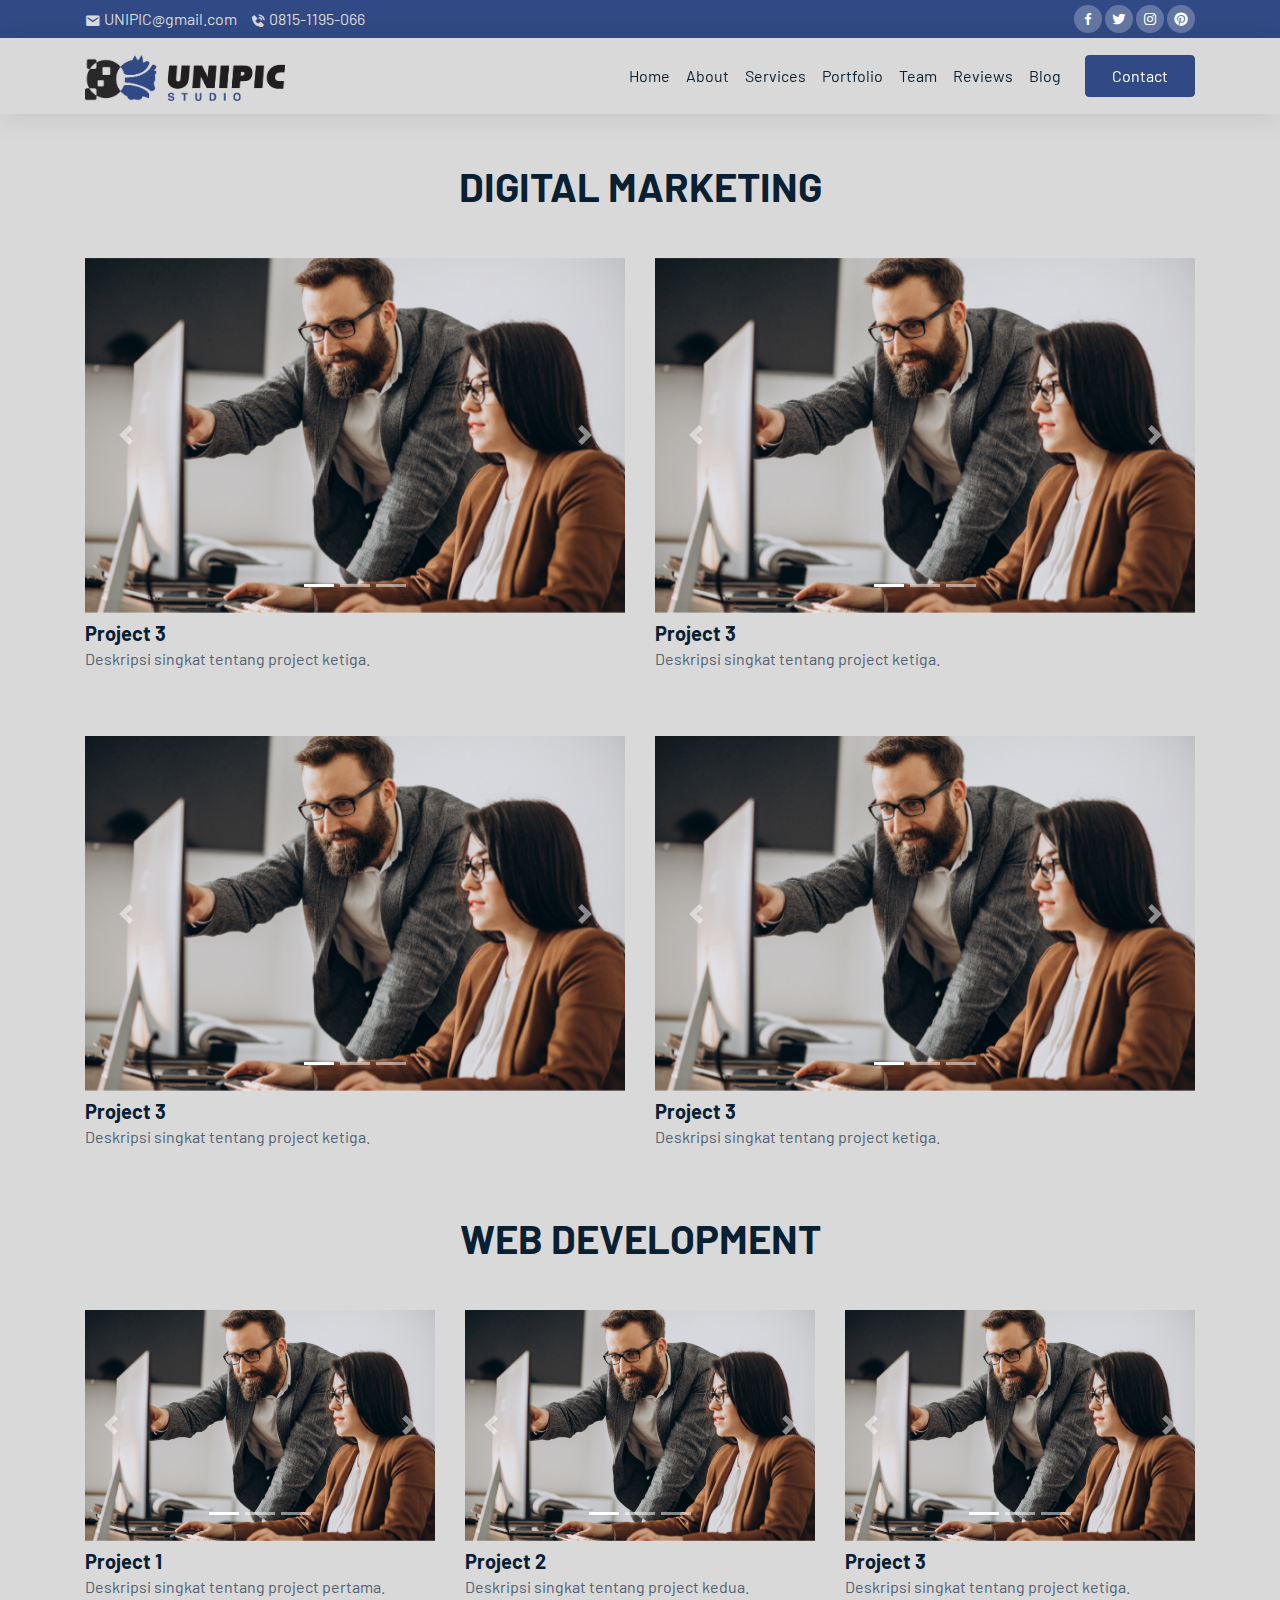
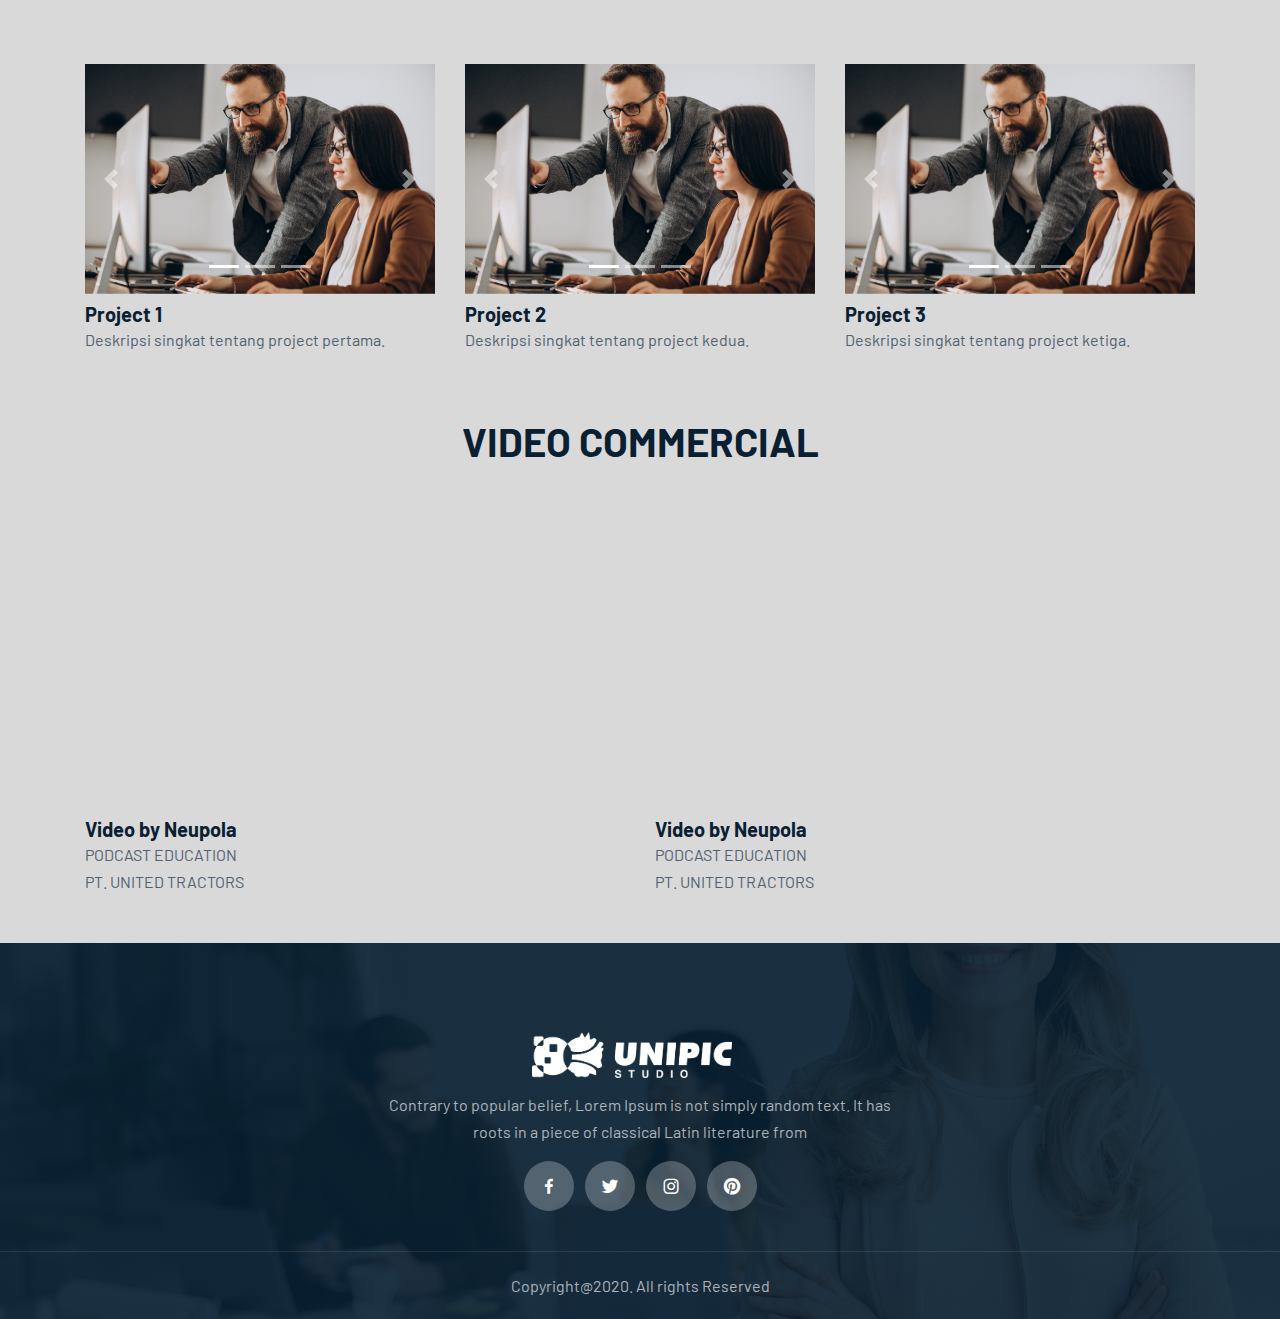
==== porto.html @ aa604f10 "first commit" ====
<!DOCTYPE html>
<html lang="en">
  <head>
    <meta charset="UTF-8" />
    <meta name="viewport" content="width=device-width, initial-scale=1.0" />
    <!-- Bootstrap CSS -->
    <link rel="stylesheet" href="css/bootstrap.min.css" />
    <link rel="stylesheet" href="css/owl.carousel.min.css" />
    <link rel="stylesheet" href="css/owl.theme.default.min.css" />

    <link
      href="https://unpkg.com/boxicons@2.1.1/css/boxicons.min.css"
      rel="stylesheet"
    />

    <link
      rel="stylesheet"
      href="https://cdn.jsdelivr.net/npm/bootstrap@4.3.1/dist/css/bootstrap.min.css"
      integrity="sha384-ggOyR0iXCbMQv3Xipma34MD+dH/1fQ784/j6cY/iJTQUOhcWr7x9JvoRxT2MZw1T"
      crossorigin="anonymous"
    />
    <!--  -->
    <script
      defer
      src="https://code.jquery.com/jquery-3.3.1.slim.min.js"
      integrity="sha384-q8i/X+965DzO0rT7abK41JStQIAqVgRVzpbzo5smXKp4YfRvH+8abtTE1Pi6jizo"
      crossorigin="anonymous"
    ></script>
    <script
      defer
      src="https://cdn.jsdelivr.net/npm/popper.js@1.14.7/dist/umd/popper.min.js"
      integrity="sha384-UO2eT0CpHqdSJQ6hJty5KVphtPhzWj9WO1clHTMGa3JDZwrnQq4sF86dIHNDz0W1"
      crossorigin="anonymous"
    ></script>
    <script
      defer
      src="https://cdn.jsdelivr.net/npm/bootstrap@4.3.1/dist/js/bootstrap.min.js"
      integrity="sha384-JjSmVgyd0p3pXB1rRibZUAYoIIy6OrQ6VrjIEaFf/nJGzIxFDsf4x0xIM+B07jRM"
      crossorigin="anonymous"
    ></script>
    <link rel="stylesheet" href="css/porto.css" />
    <title>Our Portfolio</title>
  </head>
  <body>
    <!-- TOP NAV -->
    <div class="top-nav" id="home">
      <div class="container">
        <div class="row justify-content-between">
          <div class="col-auto">
            <p><i class="bx bxs-envelope"></i> UNIPIC@gmail.com</p>
            <p><i class="bx bxs-phone-call"></i> 0815-1195-066</p>
          </div>
          <div class="col-auto social-icons">
            <a href="#"><i class="bx bxl-facebook"></i></a>
            <a href="#"><i class="bx bxl-twitter"></i></a>
            <a href="#"><i class="bx bxl-instagram"></i></a>
            <a href="#"><i class="bx bxl-pinterest"></i></a>
          </div>
        </div>
      </div>
    </div>

    <!-- BOTTOM NAV -->
    <nav class="navbar navbar-expand-lg sticky-top">
      <div class="container">
        <a class="navbar-brand" href="index.html">
          <img
            src="img/logo unipic original 2.png"
            alt="UNIPIC STUDIO"
            style="width: 200px; height: auto"
          />
        </a>
        <button
          class="navbar-toggler"
          type="button"
          data-bs-toggle="collapse"
          data-bs-target="#navbarNav"
          aria-controls="navbarNav"
          aria-expanded="false"
          aria-label="Toggle navigation"
        >
          <span class="navbar-toggler-icon"></span>
        </button>
        <div class="collapse navbar-collapse" id="navbarNav">
          <ul class="navbar-nav ms-auto">
            <li class="nav-item">
              <a class="nav-link" href="index.html">Home</a>
            </li>
            <li class="nav-item">
              <a class="nav-link" href="#about">About</a>
            </li>
            <li class="nav-item">
              <a class="nav-link" href="#services">Services</a>
            </li>
            <li class="nav-item">
              <a class="nav-link" href="#portfolio">Portfolio</a>
            </li>
            <li class="nav-item">
              <a class="nav-link" href="#team">Team</a>
            </li>
            <li class="nav-item">
              <a class="nav-link" href="#reviews">Reviews</a>
            </li>
            <li class="nav-item">
              <a class="nav-link" href="#blog">Blog</a>
            </li>
          </ul>
          <a
            href="#"
            data-bs-toggle="modal"
            data-bs-target="#exampleModal"
            class="btn btn-brand ms-lg-3"
            >Contact</a
          >
        </div>
      </div>
    </nav>
    <!-- Body Content -->
    <section class="container">
      <div class="member__tittle text-center mt-5">
        <h1>DIGITAL MARKETING</h1>
      </div>
      <div class="row mt-5">
        <!-- fisrt carousel -->
        <div class="col-md-6">
          <div
            id="carouselExampleIndicators1"
            class="carousel slide"
            data-ride="carousel"
          >
            <div class="carousel-inner">
              <div class="carousel-item active">
                <img src="img/project1.jpg" class="d-block w-100" alt="..." />
              </div>
              <div class="carousel-item">
                <img src="img/project2.jpg" class="d-block w-100" alt="..." />
              </div>
              <div class="carousel-item">
                <img src="img/project3.jpg" class="d-block w-100" alt="..." />
              </div>
              <ol class="carousel-indicators">
                <li
                  data-target="#carouselExampleIndicators1"
                  data-slide-to="0"
                  class="active"
                ></li>
                <li
                  data-target="#carouselExampleIndicators1"
                  data-slide-to="1"
                ></li>
                <li
                  data-target="#carouselExampleIndicators1"
                  data-slide-to="2"
                ></li>
              </ol>
            </div>
            <a
              class="carousel-control-prev"
              href="#carouselExampleIndicators1"
              role="button"
              data-slide="prev"
            >
              <span
                class="carousel-control-prev-icon"
                aria-hidden="true"
              ></span>
              <span class="sr-only">Previous</span>
            </a>
            <a
              class="carousel-control-next"
              href="#carouselExampleIndicators1"
              role="button"
              data-slide="next"
            >
              <span
                class="carousel-control-next-icon"
                aria-hidden="true"
              ></span>
              <span class="sr-only">Next</span>
            </a>
          </div>
          <div class="card-info mt-2">
            <h5>Project 3</h5>
            <p>Deskripsi singkat tentang project ketiga.</p>
          </div>
        </div>

        <!-- second carousel -->
        <div class="col-md-6">
          <div
            id="carouselExampleIndicators2"
            class="carousel slide"
            data-ride="carousel"
          >
            <div class="carousel-inner">
              <div class="carousel-item active">
                <img src="img/project1.jpg" class="d-block w-100" alt="..." />
              </div>
              <div class="carousel-item">
                <img src="img/project2.jpg" class="d-block w-100" alt="..." />
              </div>
              <div class="carousel-item">
                <img src="img/project3.jpg" class="d-block w-100" alt="..." />
              </div>
              <ol class="carousel-indicators">
                <li
                  data-target="#carouselExampleIndicators2"
                  data-slide-to="0"
                  class="active"
                ></li>
                <li
                  data-target="#carouselExampleIndicators2"
                  data-slide-to="1"
                ></li>
                <li
                  data-target="#carouselExampleIndicators2"
                  data-slide-to="2"
                ></li>
              </ol>
            </div>
            <a
              class="carousel-control-prev"
              href="#carouselExampleIndicators2"
              role="button"
              data-slide="prev"
            >
              <span
                class="carousel-control-prev-icon"
                aria-hidden="true"
              ></span>
              <span class="sr-only">Previous</span>
            </a>
            <a
              class="carousel-control-next"
              href="#carouselExampleIndicators2"
              role="button"
              data-slide="next"
            >
              <span
                class="carousel-control-next-icon"
                aria-hidden="true"
              ></span>
              <span class="sr-only">Next</span>
            </a>
          </div>
          <div class="card-info mt-2">
            <h5>Project 3</h5>
            <p>Deskripsi singkat tentang project ketiga.</p>
          </div>
        </div>
      </div>
      <div class="row mt-5">
        <!-- third carousel -->
        <div class="col-md-6">
          <div
            id="carouselExampleIndicators3"
            class="carousel slide"
            data-ride="carousel"
          >
            <div class="carousel-inner">
              <div class="carousel-item active">
                <img src="img/project1.jpg" class="d-block w-100" alt="..." />
              </div>
              <div class="carousel-item">
                <img src="img/project2.jpg" class="d-block w-100" alt="..." />
              </div>
              <div class="carousel-item">
                <img src="img/project3.jpg" class="d-block w-100" alt="..." />
              </div>
              <ol class="carousel-indicators">
                <li
                  data-target="#carouselExampleIndicators3"
                  data-slide-to="0"
                  class="active"
                ></li>
                <li
                  data-target="#carouselExampleIndicators3"
                  data-slide-to="1"
                ></li>
                <li
                  data-target="#carouselExampleIndicators3"
                  data-slide-to="2"
                ></li>
              </ol>
            </div>
            <a
              class="carousel-control-prev"
              href="#carouselExampleIndicators3"
              role="button"
              data-slide="prev"
            >
              <span
                class="carousel-control-prev-icon"
                aria-hidden="true"
              ></span>
              <span class="sr-only">Previous</span>
            </a>
            <a
              class="carousel-control-next"
              href="#carouselExampleIndicators3"
              role="button"
              data-slide="next"
            >
              <span
                class="carousel-control-next-icon"
                aria-hidden="true"
              ></span>
              <span class="sr-only">Next</span>
            </a>
          </div>
          <div class="card-info mt-2">
            <h5>Project 3</h5>
            <p>Deskripsi singkat tentang project ketiga.</p>
          </div>
        </div>

        <!-- second carousel -->
        <div class="col-md-6">
          <div
            id="carouselExampleIndicators4"
            class="carousel slide"
            data-ride="carousel"
          >
            <div class="carousel-inner">
              <div class="carousel-item active">
                <img src="img/project1.jpg" class="d-block w-100" alt="..." />
              </div>
              <div class="carousel-item">
                <img src="img/project2.jpg" class="d-block w-100" alt="..." />
              </div>
              <div class="carousel-item">
                <img src="img/project3.jpg" class="d-block w-100" alt="..." />
              </div>
              <ol class="carousel-indicators">
                <li
                  data-target="#carouselExampleIndicators4"
                  data-slide-to="0"
                  class="active"
                ></li>
                <li
                  data-target="#carouselExampleIndicators4"
                  data-slide-to="1"
                ></li>
                <li
                  data-target="#carouselExampleIndicators4"
                  data-slide-to="2"
                ></li>
              </ol>
            </div>
            <a
              class="carousel-control-prev"
              href="#carouselExampleIndicators4"
              role="button"
              data-slide="prev"
            >
              <span
                class="carousel-control-prev-icon"
                aria-hidden="true"
              ></span>
              <span class="sr-only">Previous</span>
            </a>
            <a
              class="carousel-control-next"
              href="#carouselExampleIndicators4"
              role="button"
              data-slide="next"
            >
              <span
                class="carousel-control-next-icon"
                aria-hidden="true"
              ></span>
              <span class="sr-only">Next</span>
            </a>
          </div>
          <div class="card-info mt-2">
            <h5>Project 3</h5>
            <p>Deskripsi singkat tentang project ketiga.</p>
          </div>
        </div>
      </div>
    </section>
    <section class="container">
      <div class="header__tittle text-center mt-5">
        <h1>WEB DEVELOPMENT</h1>
      </div>
      <div class="row mt-5">
        <!-- first carousel -->
        <div class="col-md-4">
          <div
            id="carouselWebDevelopment1"
            class="carousel slide"
            data-ride="carousel"
          >
            <div class="carousel-inner">
              <div class="carousel-item active">
                <img src="img/project1.jpg" class="d-block w-100" alt="..." />
              </div>
              <div class="carousel-item">
                <img src="img/project2.jpg" class="d-block w-100" alt="..." />
              </div>
              <div class="carousel-item">
                <img src="img/project3.jpg" class="d-block w-100" alt="..." />
              </div>
              <ol class="carousel-indicators">
                <li
                  data-target="#carouselWebDevelopment1"
                  data-slide-to="0"
                  class="active"
                ></li>
                <li
                  data-target="#carouselWebDevelopment1"
                  data-slide-to="1"
                ></li>
                <li
                  data-target="#carouselWebDevelopment1"
                  data-slide-to="2"
                ></li>
              </ol>
            </div>
            <a
              class="carousel-control-prev"
              href="#carouselWebDevelopment1"
              role="button"
              data-slide="prev"
            >
              <span
                class="carousel-control-prev-icon"
                aria-hidden="true"
              ></span>
              <span class="sr-only">Previous</span>
            </a>
            <a
              class="carousel-control-next"
              href="#carouselWebDevelopment1"
              role="button"
              data-slide="next"
            >
              <span
                class="carousel-control-next-icon"
                aria-hidden="true"
              ></span>
              <span class="sr-only">Next</span>
            </a>
          </div>
          <div class="card-info mt-2">
            <h5>Project 1</h5>
            <p>Deskripsi singkat tentang project pertama.</p>
          </div>
        </div>

        <!-- second carousel -->
        <div class="col-md-4">
          <div
            id="carouselWebDevelopment2"
            class="carousel slide"
            data-ride="carousel"
          >
            <div class="carousel-inner">
              <div class="carousel-item active">
                <img src="img/project1.jpg" class="d-block w-100" alt="..." />
              </div>
              <div class="carousel-item">
                <img src="img/project2.jpg" class="d-block w-100" alt="..." />
              </div>
              <div class="carousel-item">
                <img src="img/project3.jpg" class="d-block w-100" alt="..." />
              </div>
              <ol class="carousel-indicators">
                <li
                  data-target="#carouselWebDevelopment2"
                  data-slide-to="0"
                  class="active"
                ></li>
                <li
                  data-target="#carouselWebDevelopment2"
                  data-slide-to="1"
                ></li>
                <li
                  data-target="#carouselWebDevelopment2"
                  data-slide-to="2"
                ></li>
              </ol>
            </div>
            <a
              class="carousel-control-prev"
              href="#carouselWebDevelopment2"
              role="button"
              data-slide="prev"
            >
              <span
                class="carousel-control-prev-icon"
                aria-hidden="true"
              ></span>
              <span class="sr-only">Previous</span>
            </a>
            <a
              class="carousel-control-next"
              href="#carouselWebDevelopment2"
              role="button"
              data-slide="next"
            >
              <span
                class="carousel-control-next-icon"
                aria-hidden="true"
              ></span>
              <span class="sr-only">Next</span>
            </a>
          </div>
          <div class="card-info mt-2">
            <h5>Project 2</h5>
            <p>Deskripsi singkat tentang project kedua.</p>
          </div>
        </div>

        <!-- third carousel -->
        <div class="col-md-4">
          <div
            id="carouselWebDevelopment3"
            class="carousel slide"
            data-ride="carousel"
          >
            <div class="carousel-inner">
              <div class="carousel-item active">
                <img src="img/project1.jpg" class="d-block w-100" alt="..." />
              </div>
              <div class="carousel-item">
                <img src="img/project2.jpg" class="d-block w-100" alt="..." />
              </div>
              <div class="carousel-item">
                <img src="img/project3.jpg" class="d-block w-100" alt="..." />
              </div>
              <ol class="carousel-indicators">
                <li
                  data-target="#carouselWebDevelopment3"
                  data-slide-to="0"
                  class="active"
                ></li>
                <li
                  data-target="#carouselWebDevelopment3"
                  data-slide-to="1"
                ></li>
                <li
                  data-target="#carouselWebDevelopment3"
                  data-slide-to="2"
                ></li>
              </ol>
            </div>
            <a
              class="carousel-control-prev"
              href="#carouselWebDevelopment3"
              role="button"
              data-slide="prev"
            >
              <span
                class="carousel-control-prev-icon"
                aria-hidden="true"
              ></span>
              <span class="sr-only">Previous</span>
            </a>
            <a
              class="carousel-control-next"
              href="#carouselWebDevelopment3"
              role="button"
              data-slide="next"
            >
              <span
                class="carousel-control-next-icon"
                aria-hidden="true"
              ></span>
              <span class="sr-only">Next</span>
            </a>
          </div>
          <div class="card-info mt-2">
            <h5>Project 3</h5>
            <p>Deskripsi singkat tentang project ketiga.</p>
          </div>
        </div>
      </div>
      <div class="row mt-5">
        <!-- four carousel -->
        <div class="col-md-4">
          <div
            id="carouselWebDevelopment4"
            class="carousel slide"
            data-ride="carousel"
          >
            <div class="carousel-inner">
              <div class="carousel-item active">
                <img src="img/project1.jpg" class="d-block w-100" alt="..." />
              </div>
              <div class="carousel-item">
                <img src="img/project2.jpg" class="d-block w-100" alt="..." />
              </div>
              <div class="carousel-item">
                <img src="img/project3.jpg" class="d-block w-100" alt="..." />
              </div>
              <ol class="carousel-indicators">
                <li
                  data-target="#carouselWebDevelopment4"
                  data-slide-to="0"
                  class="active"
                ></li>
                <li
                  data-target="#carouselWebDevelopment4"
                  data-slide-to="1"
                ></li>
                <li
                  data-target="#carouselWebDevelopment4"
                  data-slide-to="2"
                ></li>
              </ol>
            </div>
            <a
              class="carousel-control-prev"
              href="#carouselWebDevelopment4"
              role="button"
              data-slide="prev"
            >
              <span
                class="carousel-control-prev-icon"
                aria-hidden="true"
              ></span>
              <span class="sr-only">Previous</span>
            </a>
            <a
              class="carousel-control-next"
              href="#carouselWebDevelopment4"
              role="button"
              data-slide="next"
            >
              <span
                class="carousel-control-next-icon"
                aria-hidden="true"
              ></span>
              <span class="sr-only">Next</span>
            </a>
          </div>
          <div class="card-info mt-2">
            <h5>Project 1</h5>
            <p>Deskripsi singkat tentang project pertama.</p>
          </div>
        </div>

        <!-- five carousel -->
        <div class="col-md-4">
          <div
            id="carouselWebDevelopment5"
            class="carousel slide"
            data-ride="carousel"
          >
            <div class="carousel-inner">
              <div class="carousel-item active">
                <img src="img/project1.jpg" class="d-block w-100" alt="..." />
              </div>
              <div class="carousel-item">
                <img src="img/project2.jpg" class="d-block w-100" alt="..." />
              </div>
              <div class="carousel-item">
                <img src="img/project3.jpg" class="d-block w-100" alt="..." />
              </div>
              <ol class="carousel-indicators">
                <li
                  data-target="#carouselWebDevelopment5"
                  data-slide-to="0"
                  class="active"
                ></li>
                <li
                  data-target="#carouselWebDevelopment5"
                  data-slide-to="1"
                ></li>
                <li
                  data-target="#carouselWebDevelopment5"
                  data-slide-to="2"
                ></li>
              </ol>
            </div>
            <a
              class="carousel-control-prev"
              href="#carouselWebDevelopment5"
              role="button"
              data-slide="prev"
            >
              <span
                class="carousel-control-prev-icon"
                aria-hidden="true"
              ></span>
              <span class="sr-only">Previous</span>
            </a>
            <a
              class="carousel-control-next"
              href="#carouselWebDevelopment5"
              role="button"
              data-slide="next"
            >
              <span
                class="carousel-control-next-icon"
                aria-hidden="true"
              ></span>
              <span class="sr-only">Next</span>
            </a>
          </div>
          <div class="card-info mt-2">
            <h5>Project 2</h5>
            <p>Deskripsi singkat tentang project kedua.</p>
          </div>
        </div>

        <!-- six carousel -->
        <div class="col-md-4">
          <div
            id="carouselWebDevelopment6"
            class="carousel slide"
            data-ride="carousel"
          >
            <div class="carousel-inner">
              <div class="carousel-item active">
                <img src="img/project1.jpg" class="d-block w-100" alt="..." />
              </div>
              <div class="carousel-item">
                <img src="img/project2.jpg" class="d-block w-100" alt="..." />
              </div>
              <div class="carousel-item">
                <img src="img/project3.jpg" class="d-block w-100" alt="..." />
              </div>
              <ol class="carousel-indicators">
                <li
                  data-target="#carouselWebDevelopment6"
                  data-slide-to="0"
                  class="active"
                ></li>
                <li
                  data-target="#carouselWebDevelopment6"
                  data-slide-to="1"
                ></li>
                <li
                  data-target="#carouselWebDevelopment6"
                  data-slide-to="2"
                ></li>
              </ol>
            </div>
            <a
              class="carousel-control-prev"
              href="#carouselWebDevelopment6"
              role="button"
              data-slide="prev"
            >
              <span
                class="carousel-control-prev-icon"
                aria-hidden="true"
              ></span>
              <span class="sr-only">Previous</span>
            </a>
            <a
              class="carousel-control-next"
              href="#carouselWebDevelopment6"
              role="button"
              data-slide="next"
            >
              <span
                class="carousel-control-next-icon"
                aria-hidden="true"
              ></span>
              <span class="sr-only">Next</span>
            </a>
          </div>
          <div class="card-info mt-2">
            <h5>Project 3</h5>
            <p>Deskripsi singkat tentang project ketiga.</p>
          </div>
        </div>
      </div>
    </section>
    <section class="container">
      <div class="header__tittel text-center mt-5">
        <h1>VIDEO COMMERCIAL</h1>
      </div>
      <div class="row mt-5" id="video">
        <!-- First video -->
        <div class="col-md-6 video-container">
          <div class="embed-responsive embed-responsive-16by9">
            <iframe
              width="560"
              height="315"
              src="https://www.youtube.com/embed/CHstO3etOBc?si=3Troy9dq_Xel6Rf0"
              title="YouTube video player"
              frameborder="0"
              allow="accelerometer; autoplay; clipboard-write; encrypted-media; gyroscope; picture-in-picture; web-share"
              referrerpolicy="strict-origin-when-cross-origin"
              allowfullscreen
            ></iframe>
          </div>
          <div class="video-title">
            <h5>Video by Neupola</h5>
            <div class="video-description">PODCAST EDUCATION</div>
            <div class="video-description">PT. UNITED TRACTORS</div>
          </div>
        </div>

        <!-- Second video -->
        <div class="col-md-6 video-container">
          <div class="embed-responsive embed-responsive-16by9">
            <iframe
              width="560"
              height="315"
              src="https://www.youtube.com/embed/G3ywgA6OFFs?si=xVd_x0-l9_DF8n54"
              title="YouTube video player"
              frameborder="0"
              allow="accelerometer; autoplay; clipboard-write; encrypted-media; gyroscope; picture-in-picture; web-share"
              referrerpolicy="strict-origin-when-cross-origin"
              allowfullscreen
            ></iframe>
          </div>
          <div class="video-title">
            <h5>Video by Neupola</h5>
            <div class="video-description">PODCAST EDUCATION</div>
            <div class="video-description">PT. UNITED TRACTORS</div>
          </div>
        </div>
      </div>
    </section>
    <!-- footer -->
    <footer class="mt-5">
      <div class="footer-top text-center">
        <div class="container">
          <div class="row justify-content-center">
            <div class="col-lg-6 text-center">
              <h4 class="navbar-brand">
                <img
                  src="img/logo unipic putih 2.png"
                  alt="UNIPIC STUDIO"
                  style="width: 200px; height: auto"
                />
              </h4>
              <p>
                Contrary to popular belief, Lorem Ipsum is not simply random
                text. It has roots in a piece of classical Latin literature from
              </p>
              <div class="col-auto social-icons">
                <a href="#"><i class="bx bxl-facebook"></i></a>
                <a href="#"><i class="bx bxl-twitter"></i></a>
                <a href="#"><i class="bx bxl-instagram"></i></a>
                <a href="#"><i class="bx bxl-pinterest"></i></a>
              </div>
            </div>
          </div>
        </div>
      </div>
      <div class="footer-bottom text-center">
        <p class="mb-0">Copyright@2020. All rights Reserved</p>
      </div>
    </footer>
  </body>
</html>
---- css/porto.css ----
@import url("https://fonts.googleapis.com/css2?family=Barlow:wght@400;500;600;700&display=swap");
* {
  margin: 0;
  padding: 0;
}
:root {
  --brand: #314984;
  --dark: #092032;
  --body: #516171;
  --bgcolor: #d9d9d9;
  --border: rgba(0, 0, 0, 0.08);
  --shadow: 0px 6px 30px rgba(0, 0, 0, 0.08);
}
body {
  background-color: var(--bgcolor);
  font-family: "Barlow", sans-serif;
  color: var(--body);
  line-height: 1.7;
}

h1,
h2,
h3,
h4,
h5,
h6 {
  font-weight: 700;
  color: var(--dark);
}

/* navbar */
.top-nav {
  background-color: var(--brand);
  color: var(--bgcolor);
  padding-top: 5px;
  padding-bottom: 5px;
}

.top-nav p {
  display: inline-block;
  margin-bottom: 0;
  margin-right: 10px;
}

.top-nav span,
.top-nav i {
  vertical-align: middle;
}

.navbar {
  box-shadow: var(--shadow);
  background-color: #d9d9d9 !important;
}

.social-icons a {
  width: 28px;
  height: 28px;
  display: inline-flex;
  color: #fff;
  background-color: rgba(255, 255, 255, 0.25);
  text-decoration: none;
  align-items: center;
  justify-content: center;
  border-radius: 100px;
}

.social-icons a:hover {
  background-color: #fff;
  color: var(--brand);
}

.navbar .navbar-nav .nav-link {
  color: var(--dark);
}

.navbar .navbar-nav .nav-link:hover {
  color: var(--brand);
}

.navbar .navbar-nav .nav-link.active {
  color: var(--brand);
}

.navbar-brand {
  font-size: 28px;
  font-weight: 700;
}

.navbar-brand .dot {
  color: var(--brand);
}

.btn {
  padding: 8px 26px;
}

.btn-brand {
  border-color: var(--brand);
  background-color: var(--brand);
  color: #fff;
}

.btn-brand:hover {
  background-color: #d64022;
  border-color: #d64022;
  color: #fff;
}

.About {
  margin-bottom: 36px;
  text-align: center;
}

.About h1 {
  margin-top: 15px;
  margin-bottom: 15px;
}

.About p {
  max-width: 1000px;
}

.About hr {
  width: 1x; /* Panjang garis */
  border: 1px solid #000; /* Warna dan ketebalan garis */
  margin: 10px auto; /* Posisi tengah secara horizontal */
}

.card {
  box-shadow: 0 4px 8px rgba(0, 0, 0, 0.1);
  border: none;
  border-radius: 10px;
  margin-bottom: 20px;
}

.card img {
  width: 200px;
  height: 200px;
  display: block;
  margin: 0 auto; /* Mengatur margin kiri dan kanan menjadi otomatis untuk memusatkan gambar */
  object-fit: cover;
}

.card-title {
  text-align: center;
  font-size: 1.5rem;
  font-weight: bold;
}

.card-text {
  color: #6c757d;
}

.card-img-top {
  border-top-left-radius: 5px;
  border-top-right-radius: 5px;
}

.btn-primary {
  background-color: #007bff;
  border: none;
  transition: background-color 0.3s ease;
}

.btn-primary:hover {
  background-color: #0056b3;
}

.intro {
  margin-bottom: 36px;
  text-align: center;
}

.intro p {
  max-width: 500px;
}
.intro h6 {
  color: var(--brand);
  font-weight: 400;
  text-transform: uppercase;
}

.intro h1 {
  margin-top: 15px;
  margin-bottom: 15px;
}

.info-box {
  align-items: center;
  display: flex;
}

.info-box img {
  width: 150px;
}

#milestone {
  background: linear-gradient(rgba(49, 73, 132, 0.85), rgba(49, 73, 132, 0.85));
  background-size: cover;
  background-position: center;
  background-repeat: no-repeat;
}

#milestone h1,
#milestone p {
  color: #fff;
}

.card-info {
  display: flex;
  flex-direction: column;
}

.card-info h5 {
  margin-bottom: 0;
}

.video-title {
  display: flex;
  flex-direction: column;
}

.video-title h5 {
  margin-bottom: 0;
}
footer {
  background: linear-gradient(0deg, rgba(8, 32, 50, 0.9), rgba(8, 32, 50, 0.9)),
    url(../img/bg_banner1.jpg), #082032;
  background-size: cover;
  background-position: center;
  background-repeat: no-repeat;
}

footer .footer-top {
  padding-top: 80px;
  padding-bottom: 40px;
}

.footer-bottom {
  border-top: 1px solid rgba(255, 255, 255, 0.1);
  padding-bottom: 20px;
  padding-top: 20px;
}

footer .navbar-brand {
  color: #fff;
}

footer p {
  color: #adb3b9;
}

footer .social-icons a {
  width: 50px;
  height: 50px;
  font-size: 20px;
  margin-left: 4px;
  margin-right: 4px;
}

@media (max-width: 767px) {
  #video {
    display: flex;
    flex-direction: column;
    gap: 2rem;
  }
  footer {
    background: linear-gradient(
        0deg,
        rgba(8, 32, 50, 0.9),
        rgba(8, 32, 50, 0.9)
      ),
      url(../img/bg_banner1.jpg), #082032;
    background-size: cover;
    background-position: center;
    background-repeat: no-repeat;
  }

  footer .footer-top {
    padding-top: 80px;
    padding-bottom: 40px;
  }

  .footer-bottom {
    border-top: 1px solid rgba(255, 255, 255, 0.1);
    padding-bottom: 20px;
    padding-top: 20px;
  }

  footer .navbar-brand {
    color: #fff;
  }

  footer p {
    color: #adb3b9;
  }

  footer .social-icons a {
    width: 50px;
    height: 50px;
    font-size: 20px;
    margin-left: 4px;
    margin-right: 4px;
  }
}
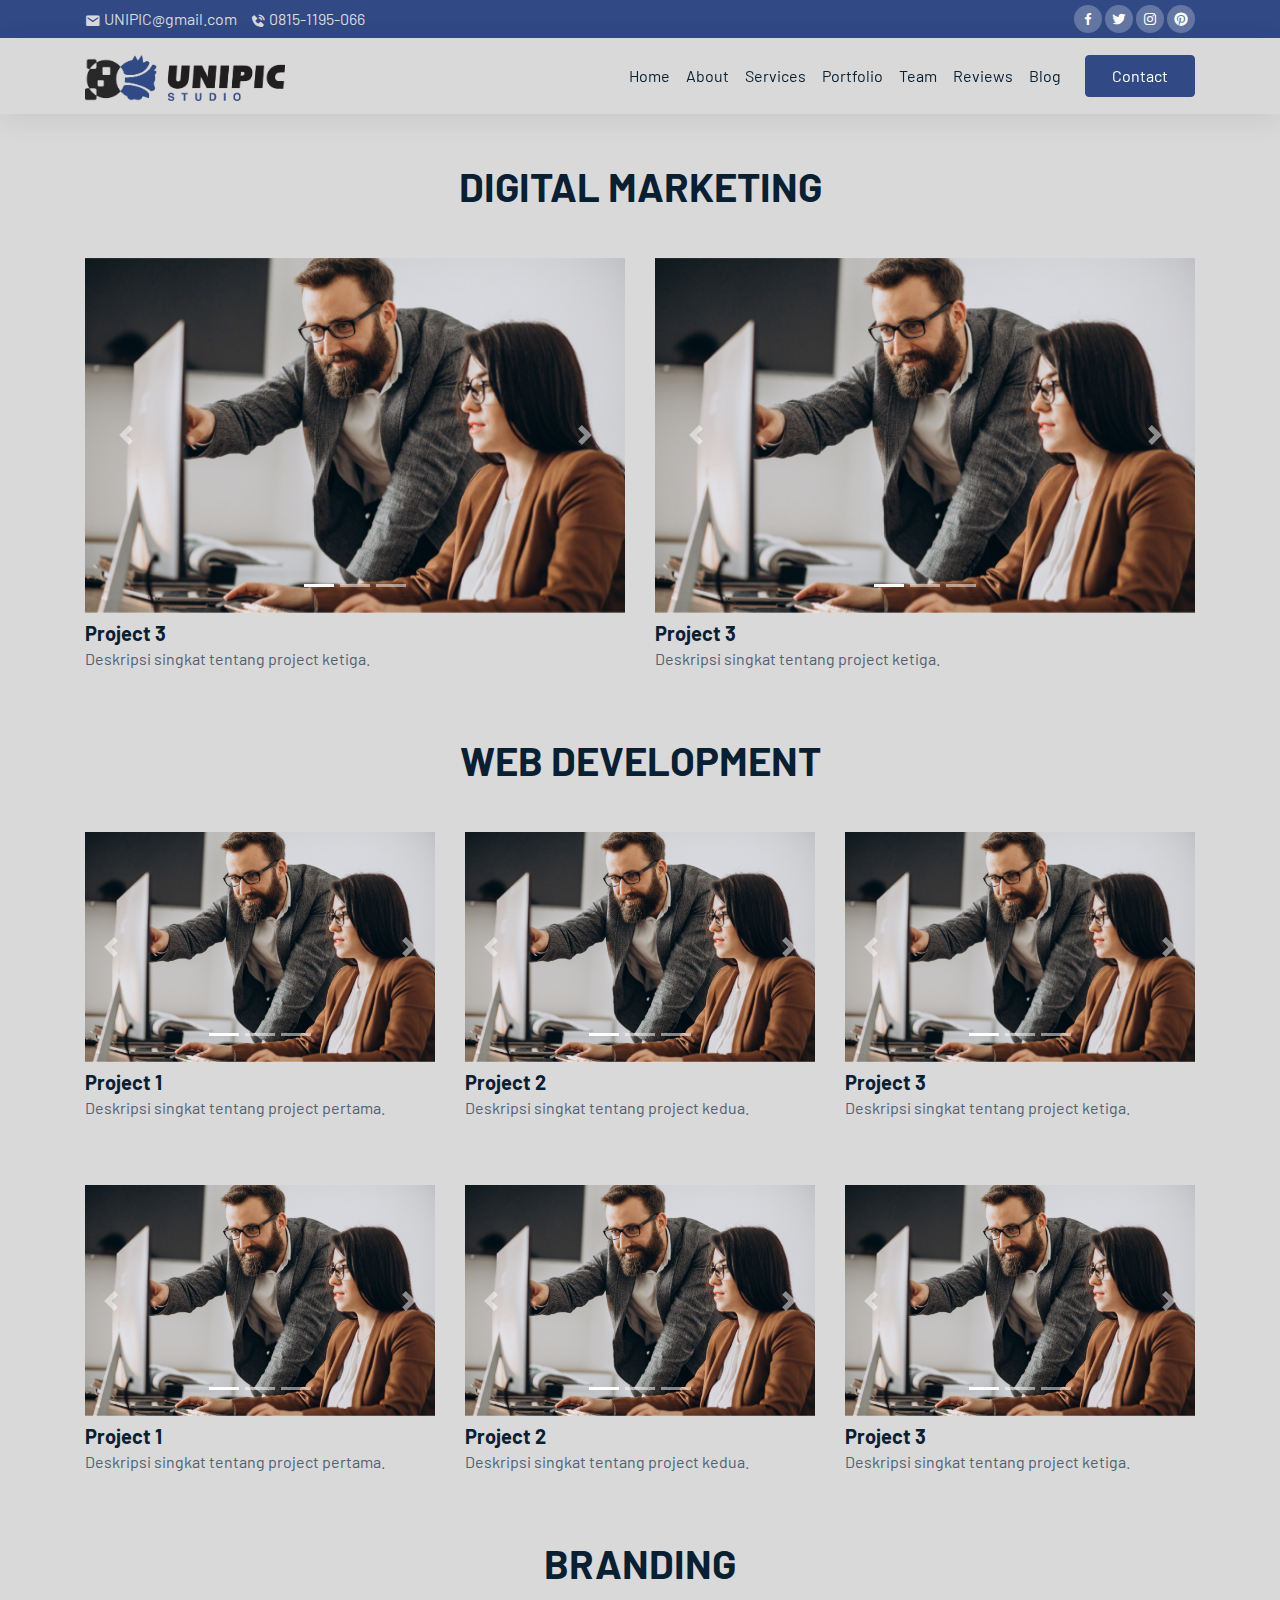
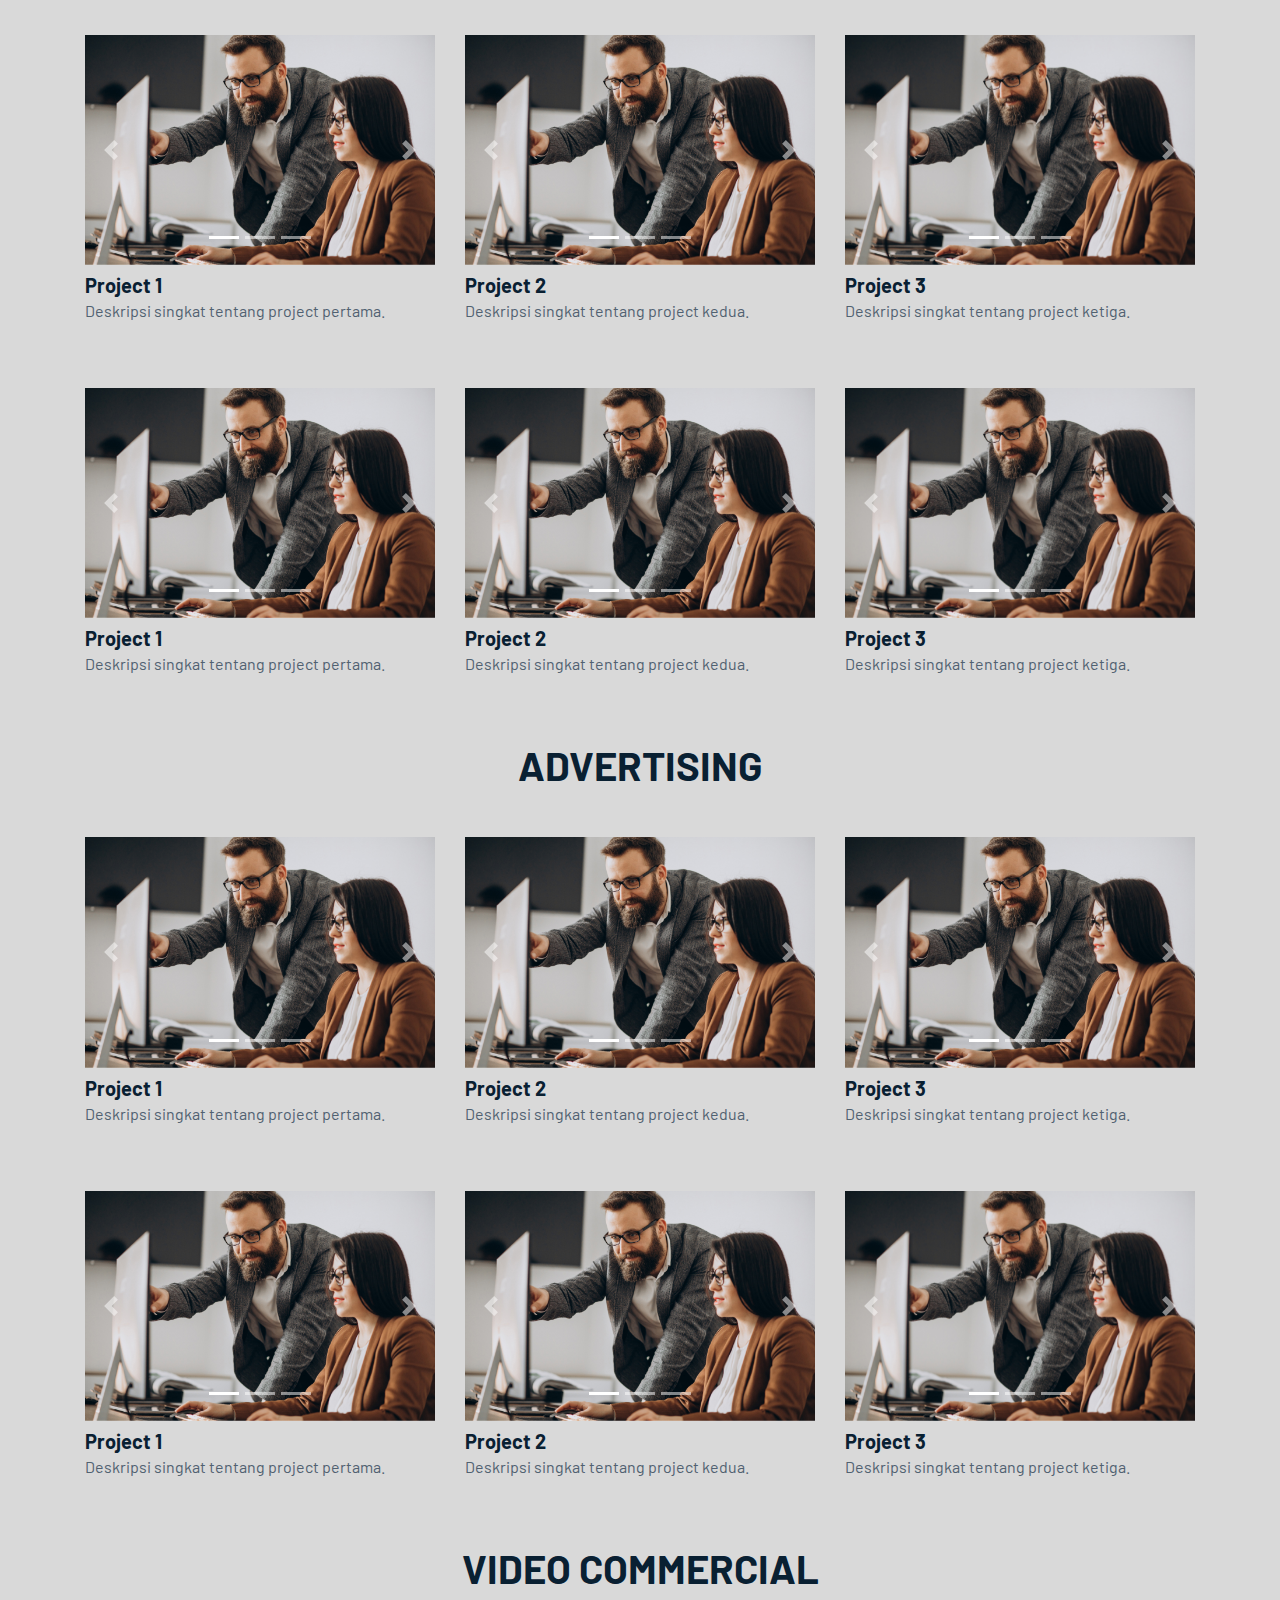
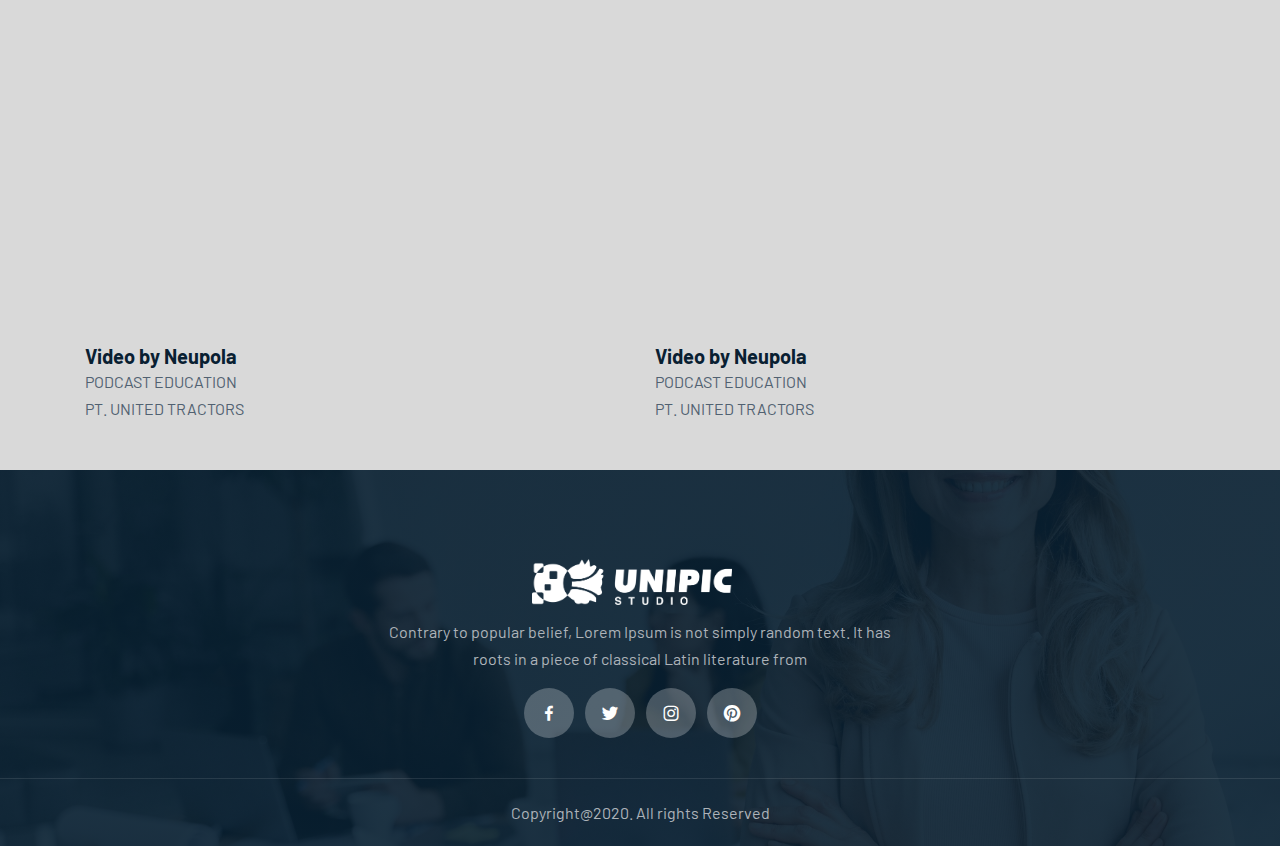
==== commit 96bc8de4: "add new section porto" ====
--- a/porto.html
+++ b/porto.html
@@ -115,7 +115,8 @@
         </div>
       </div>
     </nav>
-    <!-- Body Content -->
+
+    <!-- DIGITAL MARKETING -->
     <section class="container">
       <div class="member__tittle text-center mt-5">
         <h1>DIGITAL MARKETING</h1>
@@ -233,135 +234,6 @@
             <a
               class="carousel-control-next"
               href="#carouselExampleIndicators2"
-              role="button"
-              data-slide="next"
-            >
-              <span
-                class="carousel-control-next-icon"
-                aria-hidden="true"
-              ></span>
-              <span class="sr-only">Next</span>
-            </a>
-          </div>
-          <div class="card-info mt-2">
-            <h5>Project 3</h5>
-            <p>Deskripsi singkat tentang project ketiga.</p>
-          </div>
-        </div>
-      </div>
-      <div class="row mt-5">
-        <!-- third carousel -->
-        <div class="col-md-6">
-          <div
-            id="carouselExampleIndicators3"
-            class="carousel slide"
-            data-ride="carousel"
-          >
-            <div class="carousel-inner">
-              <div class="carousel-item active">
-                <img src="img/project1.jpg" class="d-block w-100" alt="..." />
-              </div>
-              <div class="carousel-item">
-                <img src="img/project2.jpg" class="d-block w-100" alt="..." />
-              </div>
-              <div class="carousel-item">
-                <img src="img/project3.jpg" class="d-block w-100" alt="..." />
-              </div>
-              <ol class="carousel-indicators">
-                <li
-                  data-target="#carouselExampleIndicators3"
-                  data-slide-to="0"
-                  class="active"
-                ></li>
-                <li
-                  data-target="#carouselExampleIndicators3"
-                  data-slide-to="1"
-                ></li>
-                <li
-                  data-target="#carouselExampleIndicators3"
-                  data-slide-to="2"
-                ></li>
-              </ol>
-            </div>
-            <a
-              class="carousel-control-prev"
-              href="#carouselExampleIndicators3"
-              role="button"
-              data-slide="prev"
-            >
-              <span
-                class="carousel-control-prev-icon"
-                aria-hidden="true"
-              ></span>
-              <span class="sr-only">Previous</span>
-            </a>
-            <a
-              class="carousel-control-next"
-              href="#carouselExampleIndicators3"
-              role="button"
-              data-slide="next"
-            >
-              <span
-                class="carousel-control-next-icon"
-                aria-hidden="true"
-              ></span>
-              <span class="sr-only">Next</span>
-            </a>
-          </div>
-          <div class="card-info mt-2">
-            <h5>Project 3</h5>
-            <p>Deskripsi singkat tentang project ketiga.</p>
-          </div>
-        </div>
-
-        <!-- second carousel -->
-        <div class="col-md-6">
-          <div
-            id="carouselExampleIndicators4"
-            class="carousel slide"
-            data-ride="carousel"
-          >
-            <div class="carousel-inner">
-              <div class="carousel-item active">
-                <img src="img/project1.jpg" class="d-block w-100" alt="..." />
-              </div>
-              <div class="carousel-item">
-                <img src="img/project2.jpg" class="d-block w-100" alt="..." />
-              </div>
-              <div class="carousel-item">
-                <img src="img/project3.jpg" class="d-block w-100" alt="..." />
-              </div>
-              <ol class="carousel-indicators">
-                <li
-                  data-target="#carouselExampleIndicators4"
-                  data-slide-to="0"
-                  class="active"
-                ></li>
-                <li
-                  data-target="#carouselExampleIndicators4"
-                  data-slide-to="1"
-                ></li>
-                <li
-                  data-target="#carouselExampleIndicators4"
-                  data-slide-to="2"
-                ></li>
-              </ol>
-            </div>
-            <a
-              class="carousel-control-prev"
-              href="#carouselExampleIndicators4"
-              role="button"
-              data-slide="prev"
-            >
-              <span
-                class="carousel-control-prev-icon"
-                aria-hidden="true"
-              ></span>
-              <span class="sr-only">Previous</span>
-            </a>
-            <a
-              class="carousel-control-next"
-              href="#carouselExampleIndicators4"
               role="button"
               data-slide="next"
             >
@@ -770,6 +642,720 @@
         </div>
       </div>
     </section>
+
+    <!-- BRANDING -->
+    <section class="container">
+      <div class="header__tittle text-center mt-5">
+        <h1>BRANDING</h1>
+      </div>
+      <div class="row mt-5">
+        <!-- first carousel -->
+        <div class="col-md-4">
+          <div
+            id="carouselBranding1"
+            class="carousel slide"
+            data-ride="carousel"
+          >
+            <div class="carousel-inner">
+              <div class="carousel-item active">
+                <img src="img/project1.jpg" class="d-block w-100" alt="..." />
+              </div>
+              <div class="carousel-item">
+                <img src="img/project2.jpg" class="d-block w-100" alt="..." />
+              </div>
+              <div class="carousel-item">
+                <img src="img/project3.jpg" class="d-block w-100" alt="..." />
+              </div>
+              <ol class="carousel-indicators">
+                <li
+                  data-target="#carouselBranding1"
+                  data-slide-to="0"
+                  class="active"
+                ></li>
+                <li data-target="#carouselBranding1" data-slide-to="1"></li>
+                <li data-target="#carouselBranding1" data-slide-to="2"></li>
+              </ol>
+            </div>
+            <a
+              class="carousel-control-prev"
+              href="#carouselBranding1"
+              role="button"
+              data-slide="prev"
+            >
+              <span
+                class="carousel-control-prev-icon"
+                aria-hidden="true"
+              ></span>
+              <span class="sr-only">Previous</span>
+            </a>
+            <a
+              class="carousel-control-next"
+              href="#carouselBranding1"
+              role="button"
+              data-slide="next"
+            >
+              <span
+                class="carousel-control-next-icon"
+                aria-hidden="true"
+              ></span>
+              <span class="sr-only">Next</span>
+            </a>
+          </div>
+          <div class="card-info mt-2">
+            <h5>Project 1</h5>
+            <p>Deskripsi singkat tentang project pertama.</p>
+          </div>
+        </div>
+
+        <!-- second carousel -->
+        <div class="col-md-4">
+          <div
+            id="carouselBranding2"
+            class="carousel slide"
+            data-ride="carousel"
+          >
+            <div class="carousel-inner">
+              <div class="carousel-item active">
+                <img src="img/project1.jpg" class="d-block w-100" alt="..." />
+              </div>
+              <div class="carousel-item">
+                <img src="img/project2.jpg" class="d-block w-100" alt="..." />
+              </div>
+              <div class="carousel-item">
+                <img src="img/project3.jpg" class="d-block w-100" alt="..." />
+              </div>
+              <ol class="carousel-indicators">
+                <li
+                  data-target="#carouselBranding2"
+                  data-slide-to="0"
+                  class="active"
+                ></li>
+                <li data-target="#carouselBranding2" data-slide-to="1"></li>
+                <li data-target="#carouselBranding2" data-slide-to="2"></li>
+              </ol>
+            </div>
+            <a
+              class="carousel-control-prev"
+              href="#carouselBranding2"
+              role="button"
+              data-slide="prev"
+            >
+              <span
+                class="carousel-control-prev-icon"
+                aria-hidden="true"
+              ></span>
+              <span class="sr-only">Previous</span>
+            </a>
+            <a
+              class="carousel-control-next"
+              href="#carouselBranding2"
+              role="button"
+              data-slide="next"
+            >
+              <span
+                class="carousel-control-next-icon"
+                aria-hidden="true"
+              ></span>
+              <span class="sr-only">Next</span>
+            </a>
+          </div>
+          <div class="card-info mt-2">
+            <h5>Project 2</h5>
+            <p>Deskripsi singkat tentang project kedua.</p>
+          </div>
+        </div>
+
+        <!-- third carousel -->
+        <div class="col-md-4">
+          <div
+            id="carouselBranding3"
+            class="carousel slide"
+            data-ride="carousel"
+          >
+            <div class="carousel-inner">
+              <div class="carousel-item active">
+                <img src="img/project1.jpg" class="d-block w-100" alt="..." />
+              </div>
+              <div class="carousel-item">
+                <img src="img/project2.jpg" class="d-block w-100" alt="..." />
+              </div>
+              <div class="carousel-item">
+                <img src="img/project3.jpg" class="d-block w-100" alt="..." />
+              </div>
+              <ol class="carousel-indicators">
+                <li
+                  data-target="#carouselBranding3"
+                  data-slide-to="0"
+                  class="active"
+                ></li>
+                <li data-target="#carouselBranding3" data-slide-to="1"></li>
+                <li data-target="#carouselBranding3" data-slide-to="2"></li>
+              </ol>
+            </div>
+            <a
+              class="carousel-control-prev"
+              href="#carouselBranding3"
+              role="button"
+              data-slide="prev"
+            >
+              <span
+                class="carousel-control-prev-icon"
+                aria-hidden="true"
+              ></span>
+              <span class="sr-only">Previous</span>
+            </a>
+            <a
+              class="carousel-control-next"
+              href="#carouselBranding3"
+              role="button"
+              data-slide="next"
+            >
+              <span
+                class="carousel-control-next-icon"
+                aria-hidden="true"
+              ></span>
+              <span class="sr-only">Next</span>
+            </a>
+          </div>
+          <div class="card-info mt-2">
+            <h5>Project 3</h5>
+            <p>Deskripsi singkat tentang project ketiga.</p>
+          </div>
+        </div>
+      </div>
+      <div class="row mt-5">
+        <!-- four carousel -->
+        <div class="col-md-4">
+          <div
+            id="carouselBranding4"
+            class="carousel slide"
+            data-ride="carousel"
+          >
+            <div class="carousel-inner">
+              <div class="carousel-item active">
+                <img src="img/project1.jpg" class="d-block w-100" alt="..." />
+              </div>
+              <div class="carousel-item">
+                <img src="img/project2.jpg" class="d-block w-100" alt="..." />
+              </div>
+              <div class="carousel-item">
+                <img src="img/project3.jpg" class="d-block w-100" alt="..." />
+              </div>
+              <ol class="carousel-indicators">
+                <li
+                  data-target="#carouselBranding4"
+                  data-slide-to="0"
+                  class="active"
+                ></li>
+                <li data-target="#carouselBranding4" data-slide-to="1"></li>
+                <li data-target="#carouselBranding4" data-slide-to="2"></li>
+              </ol>
+            </div>
+            <a
+              class="carousel-control-prev"
+              href="#carouselBranding4"
+              role="button"
+              data-slide="prev"
+            >
+              <span
+                class="carousel-control-prev-icon"
+                aria-hidden="true"
+              ></span>
+              <span class="sr-only">Previous</span>
+            </a>
+            <a
+              class="carousel-control-next"
+              href="#carouselBranding4"
+              role="button"
+              data-slide="next"
+            >
+              <span
+                class="carousel-control-next-icon"
+                aria-hidden="true"
+              ></span>
+              <span class="sr-only">Next</span>
+            </a>
+          </div>
+          <div class="card-info mt-2">
+            <h5>Project 1</h5>
+            <p>Deskripsi singkat tentang project pertama.</p>
+          </div>
+        </div>
+
+        <!-- five carousel -->
+        <div class="col-md-4">
+          <div
+            id="carouselBranding5"
+            class="carousel slide"
+            data-ride="carousel"
+          >
+            <div class="carousel-inner">
+              <div class="carousel-item active">
+                <img src="img/project1.jpg" class="d-block w-100" alt="..." />
+              </div>
+              <div class="carousel-item">
+                <img src="img/project2.jpg" class="d-block w-100" alt="..." />
+              </div>
+              <div class="carousel-item">
+                <img src="img/project3.jpg" class="d-block w-100" alt="..." />
+              </div>
+              <ol class="carousel-indicators">
+                <li
+                  data-target="#carouselBranding5"
+                  data-slide-to="0"
+                  class="active"
+                ></li>
+                <li data-target="#carouselBranding5" data-slide-to="1"></li>
+                <li data-target="#carouselBranding5" data-slide-to="2"></li>
+              </ol>
+            </div>
+            <a
+              class="carousel-control-prev"
+              href="#carouselBranding5"
+              role="button"
+              data-slide="prev"
+            >
+              <span
+                class="carousel-control-prev-icon"
+                aria-hidden="true"
+              ></span>
+              <span class="sr-only">Previous</span>
+            </a>
+            <a
+              class="carousel-control-next"
+              href="#carouselBranding5"
+              role="button"
+              data-slide="next"
+            >
+              <span
+                class="carousel-control-next-icon"
+                aria-hidden="true"
+              ></span>
+              <span class="sr-only">Next</span>
+            </a>
+          </div>
+          <div class="card-info mt-2">
+            <h5>Project 2</h5>
+            <p>Deskripsi singkat tentang project kedua.</p>
+          </div>
+        </div>
+
+        <!-- six carousel -->
+        <div class="col-md-4">
+          <div
+            id="carouselBranding6"
+            class="carousel slide"
+            data-ride="carousel"
+          >
+            <div class="carousel-inner">
+              <div class="carousel-item active">
+                <img src="img/project1.jpg" class="d-block w-100" alt="..." />
+              </div>
+              <div class="carousel-item">
+                <img src="img/project2.jpg" class="d-block w-100" alt="..." />
+              </div>
+              <div class="carousel-item">
+                <img src="img/project3.jpg" class="d-block w-100" alt="..." />
+              </div>
+              <ol class="carousel-indicators">
+                <li
+                  data-target="#carouselBranding6"
+                  data-slide-to="0"
+                  class="active"
+                ></li>
+                <li data-target="#carouselBranding6" data-slide-to="1"></li>
+                <li data-target="#carouselBranding6" data-slide-to="2"></li>
+              </ol>
+            </div>
+            <a
+              class="carousel-control-prev"
+              href="#carouselBranding6"
+              role="button"
+              data-slide="prev"
+            >
+              <span
+                class="carousel-control-prev-icon"
+                aria-hidden="true"
+              ></span>
+              <span class="sr-only">Previous</span>
+            </a>
+            <a
+              class="carousel-control-next"
+              href="#carouselBranding6"
+              role="button"
+              data-slide="next"
+            >
+              <span
+                class="carousel-control-next-icon"
+                aria-hidden="true"
+              ></span>
+              <span class="sr-only">Next</span>
+            </a>
+          </div>
+          <div class="card-info mt-2">
+            <h5>Project 3</h5>
+            <p>Deskripsi singkat tentang project ketiga.</p>
+          </div>
+        </div>
+      </div>
+    </section>
+    <!-- ADVERTISING -->
+    <section class="container">
+      <div class="header__tittle text-center mt-5">
+        <h1>ADVERTISING</h1>
+      </div>
+      <div class="row mt-5">
+        <!-- first carousel -->
+        <div class="col-md-4">
+          <div
+            id="carouselAdvertising1"
+            class="carousel slide"
+            data-ride="carousel"
+          >
+            <div class="carousel-inner">
+              <div class="carousel-item active">
+                <img src="img/project1.jpg" class="d-block w-100" alt="..." />
+              </div>
+              <div class="carousel-item">
+                <img src="img/project2.jpg" class="d-block w-100" alt="..." />
+              </div>
+              <div class="carousel-item">
+                <img src="img/project3.jpg" class="d-block w-100" alt="..." />
+              </div>
+              <ol class="carousel-indicators">
+                <li
+                  data-target="#carouselAdvertising1"
+                  data-slide-to="0"
+                  class="active"
+                ></li>
+                <li data-target="#carouselAdvertising1" data-slide-to="1"></li>
+                <li data-target="#carouselAdvertising1" data-slide-to="2"></li>
+              </ol>
+            </div>
+            <a
+              class="carousel-control-prev"
+              href="#carouselAdvertising1"
+              role="button"
+              data-slide="prev"
+            >
+              <span
+                class="carousel-control-prev-icon"
+                aria-hidden="true"
+              ></span>
+              <span class="sr-only">Previous</span>
+            </a>
+            <a
+              class="carousel-control-next"
+              href="#carouselAdvertising1"
+              role="button"
+              data-slide="next"
+            >
+              <span
+                class="carousel-control-next-icon"
+                aria-hidden="true"
+              ></span>
+              <span class="sr-only">Next</span>
+            </a>
+          </div>
+          <div class="card-info mt-2">
+            <h5>Project 1</h5>
+            <p>Deskripsi singkat tentang project pertama.</p>
+          </div>
+        </div>
+
+        <!-- second carousel -->
+        <div class="col-md-4">
+          <div
+            id="carouselAdvertising2"
+            class="carousel slide"
+            data-ride="carousel"
+          >
+            <div class="carousel-inner">
+              <div class="carousel-item active">
+                <img src="img/project1.jpg" class="d-block w-100" alt="..." />
+              </div>
+              <div class="carousel-item">
+                <img src="img/project2.jpg" class="d-block w-100" alt="..." />
+              </div>
+              <div class="carousel-item">
+                <img src="img/project3.jpg" class="d-block w-100" alt="..." />
+              </div>
+              <ol class="carousel-indicators">
+                <li
+                  data-target="#carouselBranding2"
+                  data-slide-to="0"
+                  class="active"
+                ></li>
+                <li data-target="#carouselAdvertising2" data-slide-to="1"></li>
+                <li data-target="#carouselAdvertising2" data-slide-to="2"></li>
+              </ol>
+            </div>
+            <a
+              class="carousel-control-prev"
+              href="#carouselAdvertising2"
+              role="button"
+              data-slide="prev"
+            >
+              <span
+                class="carousel-control-prev-icon"
+                aria-hidden="true"
+              ></span>
+              <span class="sr-only">Previous</span>
+            </a>
+            <a
+              class="carousel-control-next"
+              href="#carouselAdvertising2"
+              role="button"
+              data-slide="next"
+            >
+              <span
+                class="carousel-control-next-icon"
+                aria-hidden="true"
+              ></span>
+              <span class="sr-only">Next</span>
+            </a>
+          </div>
+          <div class="card-info mt-2">
+            <h5>Project 2</h5>
+            <p>Deskripsi singkat tentang project kedua.</p>
+          </div>
+        </div>
+
+        <!-- third carousel -->
+        <div class="col-md-4">
+          <div
+            id="carouselAdvertising3"
+            class="carousel slide"
+            data-ride="carousel"
+          >
+            <div class="carousel-inner">
+              <div class="carousel-item active">
+                <img src="img/project1.jpg" class="d-block w-100" alt="..." />
+              </div>
+              <div class="carousel-item">
+                <img src="img/project2.jpg" class="d-block w-100" alt="..." />
+              </div>
+              <div class="carousel-item">
+                <img src="img/project3.jpg" class="d-block w-100" alt="..." />
+              </div>
+              <ol class="carousel-indicators">
+                <li
+                  data-target="#carouselAdvertising3"
+                  data-slide-to="0"
+                  class="active"
+                ></li>
+                <li data-target="#carouselAdvertising3" data-slide-to="1"></li>
+                <li data-target="#carouselAdvertising3" data-slide-to="2"></li>
+              </ol>
+            </div>
+            <a
+              class="carousel-control-prev"
+              href="#carouselAdvertising3"
+              role="button"
+              data-slide="prev"
+            >
+              <span
+                class="carousel-control-prev-icon"
+                aria-hidden="true"
+              ></span>
+              <span class="sr-only">Previous</span>
+            </a>
+            <a
+              class="carousel-control-next"
+              href="#carouselAdvertising3"
+              role="button"
+              data-slide="next"
+            >
+              <span
+                class="carousel-control-next-icon"
+                aria-hidden="true"
+              ></span>
+              <span class="sr-only">Next</span>
+            </a>
+          </div>
+          <div class="card-info mt-2">
+            <h5>Project 3</h5>
+            <p>Deskripsi singkat tentang project ketiga.</p>
+          </div>
+        </div>
+      </div>
+      <div class="row mt-5">
+        <!-- four carousel -->
+        <div class="col-md-4">
+          <div
+            id="carouselAdvertising4"
+            class="carousel slide"
+            data-ride="carousel"
+          >
+            <div class="carousel-inner">
+              <div class="carousel-item active">
+                <img src="img/project1.jpg" class="d-block w-100" alt="..." />
+              </div>
+              <div class="carousel-item">
+                <img src="img/project2.jpg" class="d-block w-100" alt="..." />
+              </div>
+              <div class="carousel-item">
+                <img src="img/project3.jpg" class="d-block w-100" alt="..." />
+              </div>
+              <ol class="carousel-indicators">
+                <li
+                  data-target="#carouselAdvertising4"
+                  data-slide-to="0"
+                  class="active"
+                ></li>
+                <li data-target="#carouselAdvertising4" data-slide-to="1"></li>
+                <li data-target="#carouselAdvertising4" data-slide-to="2"></li>
+              </ol>
+            </div>
+            <a
+              class="carousel-control-prev"
+              href="#carouselAdvertising4"
+              role="button"
+              data-slide="prev"
+            >
+              <span
+                class="carousel-control-prev-icon"
+                aria-hidden="true"
+              ></span>
+              <span class="sr-only">Previous</span>
+            </a>
+            <a
+              class="carousel-control-next"
+              href="#carouselAdvertising4"
+              role="button"
+              data-slide="next"
+            >
+              <span
+                class="carousel-control-next-icon"
+                aria-hidden="true"
+              ></span>
+              <span class="sr-only">Next</span>
+            </a>
+          </div>
+          <div class="card-info mt-2">
+            <h5>Project 1</h5>
+            <p>Deskripsi singkat tentang project pertama.</p>
+          </div>
+        </div>
+
+        <!-- five carousel -->
+        <div class="col-md-4">
+          <div
+            id="carouselAdvertising5"
+            class="carousel slide"
+            data-ride="carousel"
+          >
+            <div class="carousel-inner">
+              <div class="carousel-item active">
+                <img src="img/project1.jpg" class="d-block w-100" alt="..." />
+              </div>
+              <div class="carousel-item">
+                <img src="img/project2.jpg" class="d-block w-100" alt="..." />
+              </div>
+              <div class="carousel-item">
+                <img src="img/project3.jpg" class="d-block w-100" alt="..." />
+              </div>
+              <ol class="carousel-indicators">
+                <li
+                  data-target="#carouselAdvertising5"
+                  data-slide-to="0"
+                  class="active"
+                ></li>
+                <li data-target="#carouselAdvertising5" data-slide-to="1"></li>
+                <li data-target="#carouselAdvertising5" data-slide-to="2"></li>
+              </ol>
+            </div>
+            <a
+              class="carousel-control-prev"
+              href="#carouselAdvertising5"
+              role="button"
+              data-slide="prev"
+            >
+              <span
+                class="carousel-control-prev-icon"
+                aria-hidden="true"
+              ></span>
+              <span class="sr-only">Previous</span>
+            </a>
+            <a
+              class="carousel-control-next"
+              href="#carouselAdvertising5"
+              role="button"
+              data-slide="next"
+            >
+              <span
+                class="carousel-control-next-icon"
+                aria-hidden="true"
+              ></span>
+              <span class="sr-only">Next</span>
+            </a>
+          </div>
+          <div class="card-info mt-2">
+            <h5>Project 2</h5>
+            <p>Deskripsi singkat tentang project kedua.</p>
+          </div>
+        </div>
+
+        <!-- six carousel -->
+        <div class="col-md-4">
+          <div
+            id="carouselAdvertising6"
+            class="carousel slide"
+            data-ride="carousel"
+          >
+            <div class="carousel-inner">
+              <div class="carousel-item active">
+                <img src="img/project1.jpg" class="d-block w-100" alt="..." />
+              </div>
+              <div class="carousel-item">
+                <img src="img/project2.jpg" class="d-block w-100" alt="..." />
+              </div>
+              <div class="carousel-item">
+                <img src="img/project3.jpg" class="d-block w-100" alt="..." />
+              </div>
+              <ol class="carousel-indicators">
+                <li
+                  data-target="#carouselAdvertising6"
+                  data-slide-to="0"
+                  class="active"
+                ></li>
+                <li data-target="#carouselAdvertising6" data-slide-to="1"></li>
+                <li data-target="#carouselAdvertising6" data-slide-to="2"></li>
+              </ol>
+            </div>
+            <a
+              class="carousel-control-prev"
+              href="#carouselAdvertising6"
+              role="button"
+              data-slide="prev"
+            >
+              <span
+                class="carousel-control-prev-icon"
+                aria-hidden="true"
+              ></span>
+              <span class="sr-only">Previous</span>
+            </a>
+            <a
+              class="carousel-control-next"
+              href="#carouselAdvertising6"
+              role="button"
+              data-slide="next"
+            >
+              <span
+                class="carousel-control-next-icon"
+                aria-hidden="true"
+              ></span>
+              <span class="sr-only">Next</span>
+            </a>
+          </div>
+          <div class="card-info mt-2">
+            <h5>Project 3</h5>
+            <p>Deskripsi singkat tentang project ketiga.</p>
+          </div>
+        </div>
+      </div>
+    </section>
+    <!-- VIDEO COMMERCIAL -->
     <section class="container">
       <div class="header__tittel text-center mt-5">
         <h1>VIDEO COMMERCIAL</h1>
